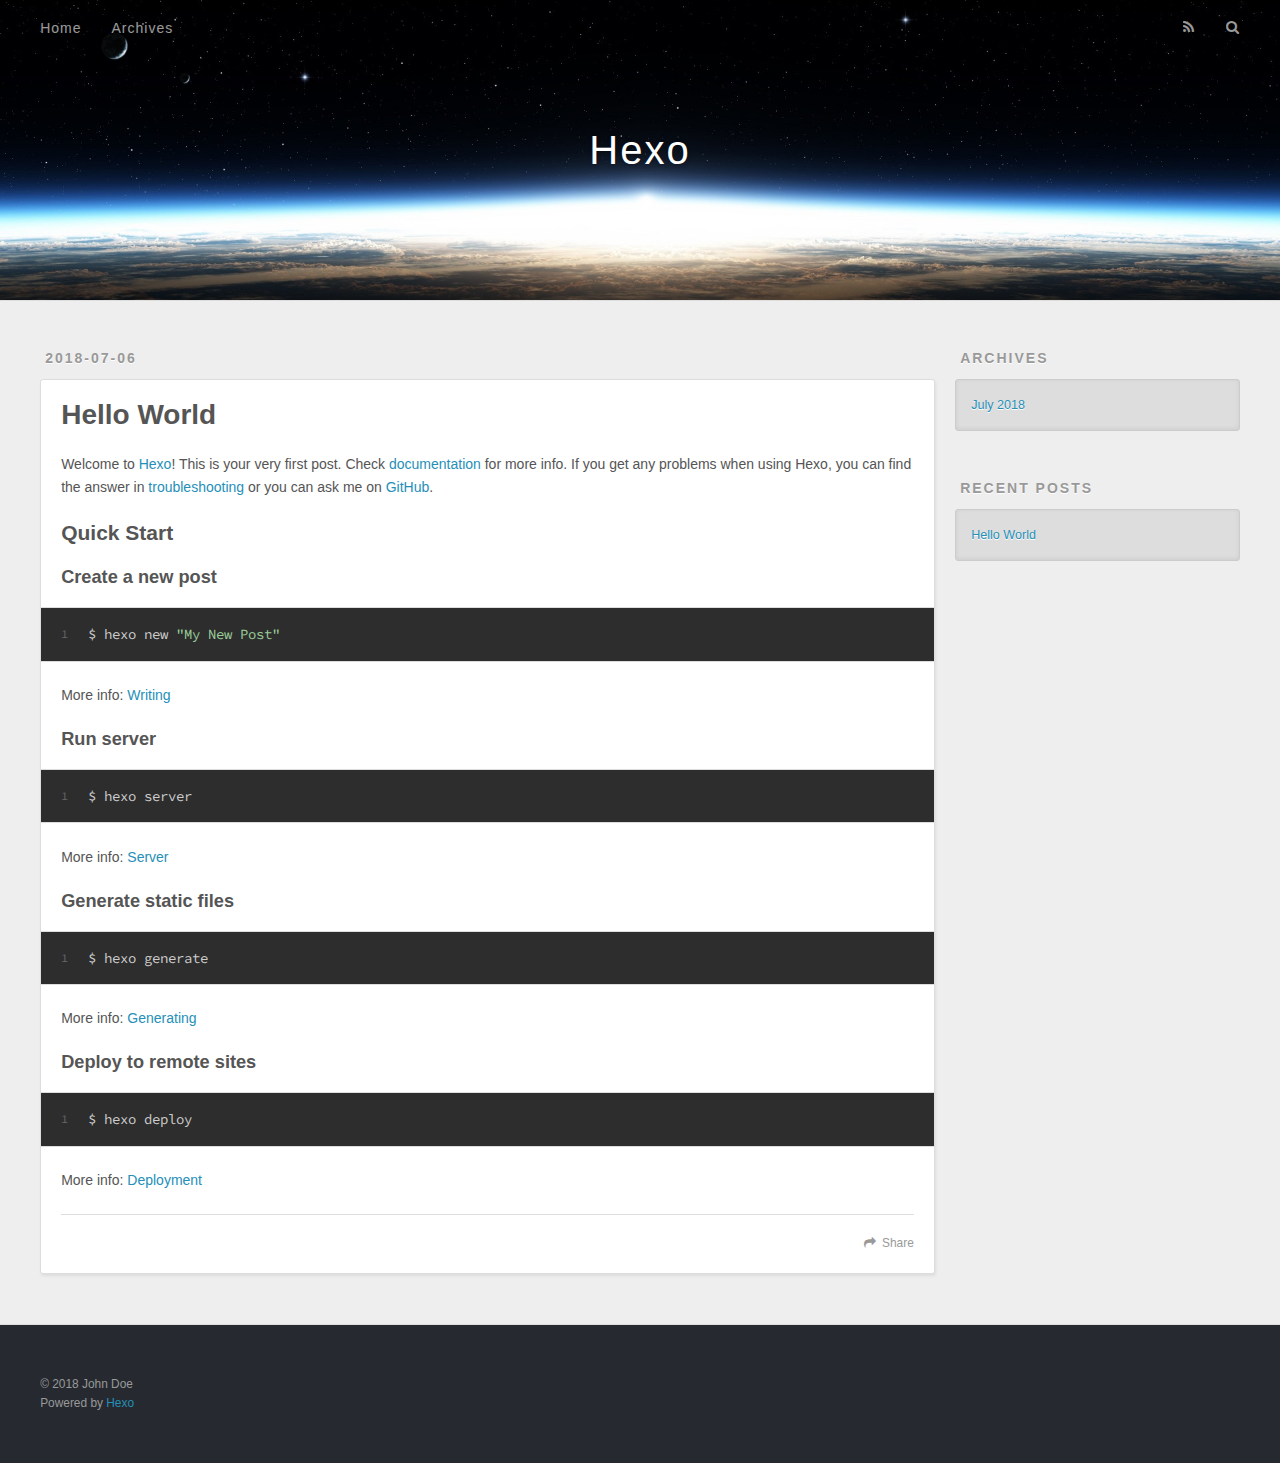
==== index.html @ 2b7bead4 "Site updated: 2018-07-06 15:05:41" ====
<!DOCTYPE html>
<html>
<head>
  <meta charset="utf-8">
  

  
  <title>Hexo</title>
  <meta name="viewport" content="width=device-width, initial-scale=1, maximum-scale=1">
  <meta property="og:type" content="website">
<meta property="og:title" content="Hexo">
<meta property="og:url" content="http://yoursite.com/index.html">
<meta property="og:site_name" content="Hexo">
<meta property="og:locale" content="default">
<meta name="twitter:card" content="summary">
<meta name="twitter:title" content="Hexo">
  
    <link rel="alternate" href="/atom.xml" title="Hexo" type="application/atom+xml">
  
  
    <link rel="icon" href="/favicon.png">
  
  
    <link href="//fonts.googleapis.com/css?family=Source+Code+Pro" rel="stylesheet" type="text/css">
  
  <link rel="stylesheet" href="/css/style.css">
</head>

<body>
  <div id="container">
    <div id="wrap">
      <header id="header">
  <div id="banner"></div>
  <div id="header-outer" class="outer">
    <div id="header-title" class="inner">
      <h1 id="logo-wrap">
        <a href="/" id="logo">Hexo</a>
      </h1>
      
    </div>
    <div id="header-inner" class="inner">
      <nav id="main-nav">
        <a id="main-nav-toggle" class="nav-icon"></a>
        
          <a class="main-nav-link" href="/">Home</a>
        
          <a class="main-nav-link" href="/archives">Archives</a>
        
      </nav>
      <nav id="sub-nav">
        
          <a id="nav-rss-link" class="nav-icon" href="/atom.xml" title="RSS Feed"></a>
        
        <a id="nav-search-btn" class="nav-icon" title="Search"></a>
      </nav>
      <div id="search-form-wrap">
        <form action="//google.com/search" method="get" accept-charset="UTF-8" class="search-form"><input type="search" name="q" class="search-form-input" placeholder="Search"><button type="submit" class="search-form-submit">&#xF002;</button><input type="hidden" name="sitesearch" value="http://yoursite.com"></form>
      </div>
    </div>
  </div>
</header>
      <div class="outer">
        <section id="main">
  
    <article id="post-hello-world" class="article article-type-post" itemscope itemprop="blogPost">
  <div class="article-meta">
    <a href="/2018/07/06/hello-world/" class="article-date">
  <time datetime="2018-07-06T06:45:15.330Z" itemprop="datePublished">2018-07-06</time>
</a>
    
  </div>
  <div class="article-inner">
    
    
      <header class="article-header">
        
  
    <h1 itemprop="name">
      <a class="article-title" href="/2018/07/06/hello-world/">Hello World</a>
    </h1>
  

      </header>
    
    <div class="article-entry" itemprop="articleBody">
      
        <p>Welcome to <a href="https://hexo.io/" target="_blank" rel="noopener">Hexo</a>! This is your very first post. Check <a href="https://hexo.io/docs/" target="_blank" rel="noopener">documentation</a> for more info. If you get any problems when using Hexo, you can find the answer in <a href="https://hexo.io/docs/troubleshooting.html" target="_blank" rel="noopener">troubleshooting</a> or you can ask me on <a href="https://github.com/hexojs/hexo/issues" target="_blank" rel="noopener">GitHub</a>.</p>
<h2 id="Quick-Start"><a href="#Quick-Start" class="headerlink" title="Quick Start"></a>Quick Start</h2><h3 id="Create-a-new-post"><a href="#Create-a-new-post" class="headerlink" title="Create a new post"></a>Create a new post</h3><figure class="highlight bash"><table><tr><td class="gutter"><pre><span class="line">1</span><br></pre></td><td class="code"><pre><span class="line">$ hexo new <span class="string">"My New Post"</span></span><br></pre></td></tr></table></figure>
<p>More info: <a href="https://hexo.io/docs/writing.html" target="_blank" rel="noopener">Writing</a></p>
<h3 id="Run-server"><a href="#Run-server" class="headerlink" title="Run server"></a>Run server</h3><figure class="highlight bash"><table><tr><td class="gutter"><pre><span class="line">1</span><br></pre></td><td class="code"><pre><span class="line">$ hexo server</span><br></pre></td></tr></table></figure>
<p>More info: <a href="https://hexo.io/docs/server.html" target="_blank" rel="noopener">Server</a></p>
<h3 id="Generate-static-files"><a href="#Generate-static-files" class="headerlink" title="Generate static files"></a>Generate static files</h3><figure class="highlight bash"><table><tr><td class="gutter"><pre><span class="line">1</span><br></pre></td><td class="code"><pre><span class="line">$ hexo generate</span><br></pre></td></tr></table></figure>
<p>More info: <a href="https://hexo.io/docs/generating.html" target="_blank" rel="noopener">Generating</a></p>
<h3 id="Deploy-to-remote-sites"><a href="#Deploy-to-remote-sites" class="headerlink" title="Deploy to remote sites"></a>Deploy to remote sites</h3><figure class="highlight bash"><table><tr><td class="gutter"><pre><span class="line">1</span><br></pre></td><td class="code"><pre><span class="line">$ hexo deploy</span><br></pre></td></tr></table></figure>
<p>More info: <a href="https://hexo.io/docs/deployment.html" target="_blank" rel="noopener">Deployment</a></p>

      
    </div>
    <footer class="article-footer">
      <a data-url="http://yoursite.com/2018/07/06/hello-world/" data-id="cjj9myg1x0000k72cri3o1brm" class="article-share-link">Share</a>
      
      
    </footer>
  </div>
  
</article>


  


</section>
        
          <aside id="sidebar">
  
    

  
    

  
    
  
    
  <div class="widget-wrap">
    <h3 class="widget-title">Archives</h3>
    <div class="widget">
      <ul class="archive-list"><li class="archive-list-item"><a class="archive-list-link" href="/archives/2018/07/">July 2018</a></li></ul>
    </div>
  </div>


  
    
  <div class="widget-wrap">
    <h3 class="widget-title">Recent Posts</h3>
    <div class="widget">
      <ul>
        
          <li>
            <a href="/2018/07/06/hello-world/">Hello World</a>
          </li>
        
      </ul>
    </div>
  </div>

  
</aside>
        
      </div>
      <footer id="footer">
  
  <div class="outer">
    <div id="footer-info" class="inner">
      &copy; 2018 John Doe<br>
      Powered by <a href="http://hexo.io/" target="_blank">Hexo</a>
    </div>
  </div>
</footer>
    </div>
    <nav id="mobile-nav">
  
    <a href="/" class="mobile-nav-link">Home</a>
  
    <a href="/archives" class="mobile-nav-link">Archives</a>
  
</nav>
    

<script src="//ajax.googleapis.com/ajax/libs/jquery/2.0.3/jquery.min.js"></script>


  <link rel="stylesheet" href="/fancybox/jquery.fancybox.css">
  <script src="/fancybox/jquery.fancybox.pack.js"></script>


<script src="/js/script.js"></script>



  </div>
</body>
</html>
---- css/style.css ----
body {
  width: 100%;
}
body:before,
body:after {
  content: "";
  display: table;
}
body:after {
  clear: both;
}
html,
body,
div,
span,
applet,
object,
iframe,
h1,
h2,
h3,
h4,
h5,
h6,
p,
blockquote,
pre,
a,
abbr,
acronym,
address,
big,
cite,
code,
del,
dfn,
em,
img,
ins,
kbd,
q,
s,
samp,
small,
strike,
strong,
sub,
sup,
tt,
var,
dl,
dt,
dd,
ol,
ul,
li,
fieldset,
form,
label,
legend,
table,
caption,
tbody,
tfoot,
thead,
tr,
th,
td {
  margin: 0;
  padding: 0;
  border: 0;
  outline: 0;
  font-weight: inherit;
  font-style: inherit;
  font-family: inherit;
  font-size: 100%;
  vertical-align: baseline;
}
body {
  line-height: 1;
  color: #000;
  background: #fff;
}
ol,
ul {
  list-style: none;
}
table {
  border-collapse: separate;
  border-spacing: 0;
  vertical-align: middle;
}
caption,
th,
td {
  text-align: left;
  font-weight: normal;
  vertical-align: middle;
}
a img {
  border: none;
}
input,
button {
  margin: 0;
  padding: 0;
}
input::-moz-focus-inner,
button::-moz-focus-inner {
  border: 0;
  padding: 0;
}
@font-face {
  font-family: FontAwesome;
  font-style: normal;
  font-weight: normal;
  src: url("fonts/fontawesome-webfont.eot?v=#4.0.3");
  src: url("fonts/fontawesome-webfont.eot?#iefix&v=#4.0.3") format("embedded-opentype"), url("fonts/fontawesome-webfont.woff?v=#4.0.3") format("woff"), url("fonts/fontawesome-webfont.ttf?v=#4.0.3") format("truetype"), url("fonts/fontawesome-webfont.svg#fontawesomeregular?v=#4.0.3") format("svg");
}
html,
body,
#container {
  height: 100%;
}
body {
  background: #eee;
  font: 14px -apple-system, BlinkMacSystemFont, "Segoe UI", "Roboto", "Oxygen", "Ubuntu", "Cantarell", "Fira Sans", "Droid Sans", "Helvetica Neue", sans-serif;
  -webkit-text-size-adjust: 100%;
}
.outer {
  max-width: 1220px;
  margin: 0 auto;
  padding: 0 20px;
}
.outer:before,
.outer:after {
  content: "";
  display: table;
}
.outer:after {
  clear: both;
}
.inner {
  display: inline;
  float: left;
  width: 98.33333333333333%;
  margin: 0 0.833333333333333%;
}
.left,
.alignleft {
  float: left;
}
.right,
.alignright {
  float: right;
}
.clear {
  clear: both;
}
#container {
  position: relative;
}
.mobile-nav-on {
  overflow: hidden;
}
#wrap {
  height: 100%;
  width: 100%;
  position: absolute;
  top: 0;
  left: 0;
  -webkit-transition: 0.2s ease-out;
  -moz-transition: 0.2s ease-out;
  -ms-transition: 0.2s ease-out;
  transition: 0.2s ease-out;
  z-index: 1;
  background: #eee;
}
.mobile-nav-on #wrap {
  left: 280px;
}
@media screen and (min-width: 768px) {
  #main {
    display: inline;
    float: left;
    width: 73.33333333333333%;
    margin: 0 0.833333333333333%;
  }
}
.article-date,
.article-category-link,
.archive-year,
.widget-title {
  text-decoration: none;
  text-transform: uppercase;
  letter-spacing: 2px;
  color: #999;
  margin-bottom: 1em;
  margin-left: 5px;
  line-height: 1em;
  text-shadow: 0 1px #fff;
  font-weight: bold;
}
.article-inner,
.archive-article-inner {
  background: #fff;
  -webkit-box-shadow: 1px 2px 3px #ddd;
  box-shadow: 1px 2px 3px #ddd;
  border: 1px solid #ddd;
  border-radius: 3px;
}
.article-entry h1,
.widget h1 {
  font-size: 2em;
}
.article-entry h2,
.widget h2 {
  font-size: 1.5em;
}
.article-entry h3,
.widget h3 {
  font-size: 1.3em;
}
.article-entry h4,
.widget h4 {
  font-size: 1.2em;
}
.article-entry h5,
.widget h5 {
  font-size: 1em;
}
.article-entry h6,
.widget h6 {
  font-size: 1em;
  color: #999;
}
.article-entry hr,
.widget hr {
  border: 1px dashed #ddd;
}
.article-entry strong,
.widget strong {
  font-weight: bold;
}
.article-entry em,
.widget em,
.article-entry cite,
.widget cite {
  font-style: italic;
}
.article-entry sup,
.widget sup,
.article-entry sub,
.widget sub {
  font-size: 0.75em;
  line-height: 0;
  position: relative;
  vertical-align: baseline;
}
.article-entry sup,
.widget sup {
  top: -0.5em;
}
.article-entry sub,
.widget sub {
  bottom: -0.2em;
}
.article-entry small,
.widget small {
  font-size: 0.85em;
}
.article-entry acronym,
.widget acronym,
.article-entry abbr,
.widget abbr {
  border-bottom: 1px dotted;
}
.article-entry ul,
.widget ul,
.article-entry ol,
.widget ol,
.article-entry dl,
.widget dl {
  margin: 0 20px;
  line-height: 1.6em;
}
.article-entry ul ul,
.widget ul ul,
.article-entry ol ul,
.widget ol ul,
.article-entry ul ol,
.widget ul ol,
.article-entry ol ol,
.widget ol ol {
  margin-top: 0;
  margin-bottom: 0;
}
.article-entry ul,
.widget ul {
  list-style: disc;
}
.article-entry ol,
.widget ol {
  list-style: decimal;
}
.article-entry dt,
.widget dt {
  font-weight: bold;
}
#header {
  height: 300px;
  position: relative;
  border-bottom: 1px solid #ddd;
}
#header:before,
#header:after {
  content: "";
  position: absolute;
  left: 0;
  right: 0;
  height: 40px;
}
#header:before {
  top: 0;
  background: -webkit-linear-gradient(rgba(0,0,0,0.2), transparent);
  background: -moz-linear-gradient(rgba(0,0,0,0.2), transparent);
  background: -ms-linear-gradient(rgba(0,0,0,0.2), transparent);
  background: linear-gradient(rgba(0,0,0,0.2), transparent);
}
#header:after {
  bottom: 0;
  background: -webkit-linear-gradient(transparent, rgba(0,0,0,0.2));
  background: -moz-linear-gradient(transparent, rgba(0,0,0,0.2));
  background: -ms-linear-gradient(transparent, rgba(0,0,0,0.2));
  background: linear-gradient(transparent, rgba(0,0,0,0.2));
}
#header-outer {
  height: 100%;
  position: relative;
}
#header-inner {
  position: relative;
  overflow: hidden;
}
#banner {
  position: absolute;
  top: 0;
  left: 0;
  width: 100%;
  height: 100%;
  background: url("images/banner.jpg") center #000;
  -webkit-background-size: cover;
  -moz-background-size: cover;
  background-size: cover;
  z-index: -1;
}
#header-title {
  text-align: center;
  height: 40px;
  position: absolute;
  top: 50%;
  left: 0;
  margin-top: -20px;
}
#logo,
#subtitle {
  text-decoration: none;
  color: #fff;
  font-weight: 300;
  text-shadow: 0 1px 4px rgba(0,0,0,0.3);
}
#logo {
  font-size: 40px;
  line-height: 40px;
  letter-spacing: 2px;
}
#subtitle {
  font-size: 16px;
  line-height: 16px;
  letter-spacing: 1px;
}
#subtitle-wrap {
  margin-top: 16px;
}
#main-nav {
  float: left;
  margin-left: -15px;
}
.nav-icon,
.main-nav-link {
  float: left;
  color: #fff;
  opacity: 0.6;
  text-decoration: none;
  text-shadow: 0 1px rgba(0,0,0,0.2);
  -webkit-transition: opacity 0.2s;
  -moz-transition: opacity 0.2s;
  -ms-transition: opacity 0.2s;
  transition: opacity 0.2s;
  display: block;
  padding: 20px 15px;
}
.nav-icon:hover,
.main-nav-link:hover {
  opacity: 1;
}
.nav-icon {
  font-family: FontAwesome;
  text-align: center;
  font-size: 14px;
  width: 14px;
  height: 14px;
  padding: 20px 15px;
  position: relative;
  cursor: pointer;
}
.main-nav-link {
  font-weight: 300;
  letter-spacing: 1px;
}
@media screen and (max-width: 479px) {
  .main-nav-link {
    display: none;
  }
}
#main-nav-toggle {
  display: none;
}
#main-nav-toggle:before {
  content: "\f0c9";
}
@media screen and (max-width: 479px) {
  #main-nav-toggle {
    display: block;
  }
}
#sub-nav {
  float: right;
  margin-right: -15px;
}
#nav-rss-link:before {
  content: "\f09e";
}
#nav-search-btn:before {
  content: "\f002";
}
#search-form-wrap {
  position: absolute;
  top: 15px;
  width: 150px;
  height: 30px;
  right: -150px;
  opacity: 0;
  -webkit-transition: 0.2s ease-out;
  -moz-transition: 0.2s ease-out;
  -ms-transition: 0.2s ease-out;
  transition: 0.2s ease-out;
}
#search-form-wrap.on {
  opacity: 1;
  right: 0;
}
@media screen and (max-width: 479px) {
  #search-form-wrap {
    width: 100%;
    right: -100%;
  }
}
.search-form {
  position: absolute;
  top: 0;
  left: 0;
  right: 0;
  background: #fff;
  padding: 5px 15px;
  border-radius: 15px;
  -webkit-box-shadow: 0 0 10px rgba(0,0,0,0.3);
  box-shadow: 0 0 10px rgba(0,0,0,0.3);
}
.search-form-input {
  border: none;
  background: none;
  color: #555;
  width: 100%;
  font: 13px -apple-system, BlinkMacSystemFont, "Segoe UI", "Roboto", "Oxygen", "Ubuntu", "Cantarell", "Fira Sans", "Droid Sans", "Helvetica Neue", sans-serif;
  outline: none;
}
.search-form-input::-webkit-search-results-decoration,
.search-form-input::-webkit-search-cancel-button {
  -webkit-appearance: none;
}
.search-form-submit {
  position: absolute;
  top: 50%;
  right: 10px;
  margin-top: -7px;
  font: 13px FontAwesome;
  border: none;
  background: none;
  color: #bbb;
  cursor: pointer;
}
.search-form-submit:hover,
.search-form-submit:focus {
  color: #777;
}
.article {
  margin: 50px 0;
}
.article-inner {
  overflow: hidden;
}
.article-meta:before,
.article-meta:after {
  content: "";
  display: table;
}
.article-meta:after {
  clear: both;
}
.article-date {
  float: left;
}
.article-category {
  float: left;
  line-height: 1em;
  color: #ccc;
  text-shadow: 0 1px #fff;
  margin-left: 8px;
}
.article-category:before {
  content: "\2022";
}
.article-category-link {
  margin: 0 12px 1em;
}
.article-header {
  padding: 20px 20px 0;
}
.article-title {
  text-decoration: none;
  font-size: 2em;
  font-weight: bold;
  color: #555;
  line-height: 1.1em;
  -webkit-transition: color 0.2s;
  -moz-transition: color 0.2s;
  -ms-transition: color 0.2s;
  transition: color 0.2s;
}
a.article-title:hover {
  color: #258fb8;
}
.article-entry {
  color: #555;
  padding: 0 20px;
}
.article-entry:before,
.article-entry:after {
  content: "";
  display: table;
}
.article-entry:after {
  clear: both;
}
.article-entry p,
.article-entry table {
  line-height: 1.6em;
  margin: 1.6em 0;
}
.article-entry h1,
.article-entry h2,
.article-entry h3,
.article-entry h4,
.article-entry h5,
.article-entry h6 {
  font-weight: bold;
}
.article-entry h1,
.article-entry h2,
.article-entry h3,
.article-entry h4,
.article-entry h5,
.article-entry h6 {
  line-height: 1.1em;
  margin: 1.1em 0;
}
.article-entry a {
  color: #258fb8;
  text-decoration: none;
}
.article-entry a:hover {
  text-decoration: underline;
}
.article-entry ul,
.article-entry ol,
.article-entry dl {
  margin-top: 1.6em;
  margin-bottom: 1.6em;
}
.article-entry img,
.article-entry video {
  max-width: 100%;
  height: auto;
  display: block;
  margin: auto;
}
.article-entry iframe {
  border: none;
}
.article-entry table {
  width: 100%;
  border-collapse: collapse;
  border-spacing: 0;
}
.article-entry th {
  font-weight: bold;
  border-bottom: 3px solid #ddd;
  padding-bottom: 0.5em;
}
.article-entry td {
  border-bottom: 1px solid #ddd;
  padding: 10px 0;
}
.article-entry blockquote {
  font-family: Georgia, "Times New Roman", serif;
  font-size: 1.4em;
  margin: 1.6em 20px;
  text-align: center;
}
.article-entry blockquote footer {
  font-size: 14px;
  margin: 1.6em 0;
  font-family: -apple-system, BlinkMacSystemFont, "Segoe UI", "Roboto", "Oxygen", "Ubuntu", "Cantarell", "Fira Sans", "Droid Sans", "Helvetica Neue", sans-serif;
}
.article-entry blockquote footer cite:before {
  content: "—";
  padding: 0 0.5em;
}
.article-entry .pullquote {
  text-align: left;
  width: 45%;
  margin: 0;
}
.article-entry .pullquote.left {
  margin-left: 0.5em;
  margin-right: 1em;
}
.article-entry .pullquote.right {
  margin-right: 0.5em;
  margin-left: 1em;
}
.article-entry .caption {
  color: #999;
  display: block;
  font-size: 0.9em;
  margin-top: 0.5em;
  position: relative;
  text-align: center;
}
.article-entry .video-container {
  position: relative;
  padding-top: 56.25%;
  height: 0;
  overflow: hidden;
}
.article-entry .video-container iframe,
.article-entry .video-container object,
.article-entry .video-container embed {
  position: absolute;
  top: 0;
  left: 0;
  width: 100%;
  height: 100%;
  margin-top: 0;
}
.article-more-link a {
  display: inline-block;
  line-height: 1em;
  padding: 6px 15px;
  border-radius: 15px;
  background: #eee;
  color: #999;
  text-shadow: 0 1px #fff;
  text-decoration: none;
}
.article-more-link a:hover {
  background: #258fb8;
  color: #fff;
  text-decoration: none;
  text-shadow: 0 1px #1e7293;
}
.article-footer {
  font-size: 0.85em;
  line-height: 1.6em;
  border-top: 1px solid #ddd;
  padding-top: 1.6em;
  margin: 0 20px 20px;
}
.article-footer:before,
.article-footer:after {
  content: "";
  display: table;
}
.article-footer:after {
  clear: both;
}
.article-footer a {
  color: #999;
  text-decoration: none;
}
.article-footer a:hover {
  color: #555;
}
.article-tag-list-item {
  float: left;
  margin-right: 10px;
}
.article-tag-list-link:before {
  content: "#";
}
.article-comment-link {
  float: right;
}
.article-comment-link:before {
  content: "\f075";
  font-family: FontAwesome;
  padding-right: 8px;
}
.article-share-link {
  cursor: pointer;
  float: right;
  margin-left: 20px;
}
.article-share-link:before {
  content: "\f064";
  font-family: FontAwesome;
  padding-right: 6px;
}
#article-nav {
  position: relative;
}
#article-nav:before,
#article-nav:after {
  content: "";
  display: table;
}
#article-nav:after {
  clear: both;
}
@media screen and (min-width: 768px) {
  #article-nav {
    margin: 50px 0;
  }
  #article-nav:before {
    width: 8px;
    height: 8px;
    position: absolute;
    top: 50%;
    left: 50%;
    margin-top: -4px;
    margin-left: -4px;
    content: "";
    border-radius: 50%;
    background: #ddd;
    -webkit-box-shadow: 0 1px 2px #fff;
    box-shadow: 0 1px 2px #fff;
  }
}
.article-nav-link-wrap {
  text-decoration: none;
  text-shadow: 0 1px #fff;
  color: #999;
  -webkit-box-sizing: border-box;
  -moz-box-sizing: border-box;
  box-sizing: border-box;
  margin-top: 50px;
  text-align: center;
  display: block;
}
.article-nav-link-wrap:hover {
  color: #555;
}
@media screen and (min-width: 768px) {
  .article-nav-link-wrap {
    width: 50%;
    margin-top: 0;
  }
}
@media screen and (min-width: 768px) {
  #article-nav-newer {
    float: left;
    text-align: right;
    padding-right: 20px;
  }
}
@media screen and (min-width: 768px) {
  #article-nav-older {
    float: right;
    text-align: left;
    padding-left: 20px;
  }
}
.article-nav-caption {
  text-transform: uppercase;
  letter-spacing: 2px;
  color: #ddd;
  line-height: 1em;
  font-weight: bold;
}
#article-nav-newer .article-nav-caption {
  margin-right: -2px;
}
.article-nav-title {
  font-size: 0.85em;
  line-height: 1.6em;
  margin-top: 0.5em;
}
.article-share-box {
  position: absolute;
  display: none;
  background: #fff;
  -webkit-box-shadow: 1px 2px 10px rgba(0,0,0,0.2);
  box-shadow: 1px 2px 10px rgba(0,0,0,0.2);
  border-radius: 3px;
  margin-left: -145px;
  overflow: hidden;
  z-index: 1;
}
.article-share-box.on {
  display: block;
}
.article-share-input {
  width: 100%;
  background: none;
  -webkit-box-sizing: border-box;
  -moz-box-sizing: border-box;
  box-sizing: border-box;
  font: 14px -apple-system, BlinkMacSystemFont, "Segoe UI", "Roboto", "Oxygen", "Ubuntu", "Cantarell", "Fira Sans", "Droid Sans", "Helvetica Neue", sans-serif;
  padding: 0 15px;
  color: #555;
  outline: none;
  border: 1px solid #ddd;
  border-radius: 3px 3px 0 0;
  height: 36px;
  line-height: 36px;
}
.article-share-links {
  background: #eee;
}
.article-share-links:before,
.article-share-links:after {
  content: "";
  display: table;
}
.article-share-links:after {
  clear: both;
}
.article-share-twitter,
.article-share-facebook,
.article-share-pinterest,
.article-share-google {
  width: 50px;
  height: 36px;
  display: block;
  float: left;
  position: relative;
  color: #999;
  text-shadow: 0 1px #fff;
}
.article-share-twitter:before,
.article-share-facebook:before,
.article-share-pinterest:before,
.article-share-google:before {
  font-size: 20px;
  font-family: FontAwesome;
  width: 20px;
  height: 20px;
  position: absolute;
  top: 50%;
  left: 50%;
  margin-top: -10px;
  margin-left: -10px;
  text-align: center;
}
.article-share-twitter:hover,
.article-share-facebook:hover,
.article-share-pinterest:hover,
.article-share-google:hover {
  color: #fff;
}
.article-share-twitter:before {
  content: "\f099";
}
.article-share-twitter:hover {
  background: #00aced;
  text-shadow: 0 1px #008abe;
}
.article-share-facebook:before {
  content: "\f09a";
}
.article-share-facebook:hover {
  background: #3b5998;
  text-shadow: 0 1px #2f477a;
}
.article-share-pinterest:before {
  content: "\f0d2";
}
.article-share-pinterest:hover {
  background: #cb2027;
  text-shadow: 0 1px #a21a1f;
}
.article-share-google:before {
  content: "\f0d5";
}
.article-share-google:hover {
  background: #dd4b39;
  text-shadow: 0 1px #be3221;
}
.article-gallery {
  background: #000;
  position: relative;
}
.article-gallery-photos {
  position: relative;
  overflow: hidden;
}
.article-gallery-img {
  display: none;
  max-width: 100%;
}
.article-gallery-img:first-child {
  display: block;
}
.article-gallery-img.loaded {
  position: absolute;
  display: block;
}
.article-gallery-img img {
  display: block;
  max-width: 100%;
  margin: 0 auto;
}
#comments {
  background: #fff;
  -webkit-box-shadow: 1px 2px 3px #ddd;
  box-shadow: 1px 2px 3px #ddd;
  padding: 20px;
  border: 1px solid #ddd;
  border-radius: 3px;
  margin: 50px 0;
}
#comments a {
  color: #258fb8;
}
.archives-wrap {
  margin: 50px 0;
}
.archives:before,
.archives:after {
  content: "";
  display: table;
}
.archives:after {
  clear: both;
}
.archive-year-wrap {
  margin-bottom: 1em;
}
.archives {
  -webkit-column-gap: 10px;
  -moz-column-gap: 10px;
  column-gap: 10px;
}
@media screen and (min-width: 480px) and (max-width: 767px) {
  .archives {
    -webkit-column-count: 2;
    -moz-column-count: 2;
    column-count: 2;
  }
}
@media screen and (min-width: 768px) {
  .archives {
    -webkit-column-count: 3;
    -moz-column-count: 3;
    column-count: 3;
  }
}
.archive-article {
  -webkit-column-break-inside: avoid;
  page-break-inside: avoid;
  overflow: hidden;
  break-inside: avoid-column;
}
.archive-article-inner {
  padding: 10px;
  margin-bottom: 15px;
}
.archive-article-title {
  text-decoration: none;
  font-weight: bold;
  color: #555;
  -webkit-transition: color 0.2s;
  -moz-transition: color 0.2s;
  -ms-transition: color 0.2s;
  transition: color 0.2s;
  line-height: 1.6em;
}
.archive-article-title:hover {
  color: #258fb8;
}
.archive-article-footer {
  margin-top: 1em;
}
.archive-article-date {
  color: #999;
  text-decoration: none;
  font-size: 0.85em;
  line-height: 1em;
  margin-bottom: 0.5em;
  display: block;
}
#page-nav {
  margin: 50px auto;
  background: #fff;
  -webkit-box-shadow: 1px 2px 3px #ddd;
  box-shadow: 1px 2px 3px #ddd;
  border: 1px solid #ddd;
  border-radius: 3px;
  text-align: center;
  color: #999;
  overflow: hidden;
}
#page-nav:before,
#page-nav:after {
  content: "";
  display: table;
}
#page-nav:after {
  clear: both;
}
#page-nav a,
#page-nav span {
  padding: 10px 20px;
  line-height: 1;
  height: 2ex;
}
#page-nav a {
  color: #999;
  text-decoration: none;
}
#page-nav a:hover {
  background: #999;
  color: #fff;
}
#page-nav .prev {
  float: left;
}
#page-nav .next {
  float: right;
}
#page-nav .page-number {
  display: inline-block;
}
@media screen and (max-width: 479px) {
  #page-nav .page-number {
    display: none;
  }
}
#page-nav .current {
  color: #555;
  font-weight: bold;
}
#page-nav .space {
  color: #ddd;
}
#footer {
  background: #262a30;
  padding: 50px 0;
  border-top: 1px solid #ddd;
  color: #999;
}
#footer a {
  color: #258fb8;
  text-decoration: none;
}
#footer a:hover {
  text-decoration: underline;
}
#footer-info {
  line-height: 1.6em;
  font-size: 0.85em;
}
.article-entry pre,
.article-entry .highlight {
  background: #2d2d2d;
  margin: 0 -20px;
  padding: 15px 20px;
  border-style: solid;
  border-color: #ddd;
  border-width: 1px 0;
  overflow: auto;
  color: #ccc;
  line-height: 22.400000000000002px;
}
.article-entry .highlight .gutter pre,
.article-entry .gist .gist-file .gist-data .line-numbers {
  color: #666;
  font-size: 0.85em;
}
.article-entry pre,
.article-entry code {
  font-family: "Source Code Pro", Consolas, Monaco, Menlo, Consolas, monospace;
}
.article-entry code {
  background: #eee;
  text-shadow: 0 1px #fff;
  padding: 0 0.3em;
}
.article-entry pre code {
  background: none;
  text-shadow: none;
  padding: 0;
}
.article-entry .highlight pre {
  border: none;
  margin: 0;
  padding: 0;
}
.article-entry .highlight table {
  margin: 0;
  width: auto;
}
.article-entry .highlight td {
  border: none;
  padding: 0;
}
.article-entry .highlight figcaption {
  font-size: 0.85em;
  color: #999;
  line-height: 1em;
  margin-bottom: 1em;
}
.article-entry .highlight figcaption:before,
.article-entry .highlight figcaption:after {
  content: "";
  display: table;
}
.article-entry .highlight figcaption:after {
  clear: both;
}
.article-entry .highlight figcaption a {
  float: right;
}
.article-entry .highlight .gutter pre {
  text-align: right;
  padding-right: 20px;
}
.article-entry .highlight .line {
  height: 22.400000000000002px;
}
.article-entry .highlight .line.marked {
  background: #515151;
}
.article-entry .gist {
  margin: 0 -20px;
  border-style: solid;
  border-color: #ddd;
  border-width: 1px 0;
  background: #2d2d2d;
  padding: 15px 20px 15px 0;
}
.article-entry .gist .gist-file {
  border: none;
  font-family: "Source Code Pro", Consolas, Monaco, Menlo, Consolas, monospace;
  margin: 0;
}
.article-entry .gist .gist-file .gist-data {
  background: none;
  border: none;
}
.article-entry .gist .gist-file .gist-data .line-numbers {
  background: none;
  border: none;
  padding: 0 20px 0 0;
}
.article-entry .gist .gist-file .gist-data .line-data {
  padding: 0 !important;
}
.article-entry .gist .gist-file .highlight {
  margin: 0;
  padding: 0;
  border: none;
}
.article-entry .gist .gist-file .gist-meta {
  background: #2d2d2d;
  color: #999;
  font: 0.85em -apple-system, BlinkMacSystemFont, "Segoe UI", "Roboto", "Oxygen", "Ubuntu", "Cantarell", "Fira Sans", "Droid Sans", "Helvetica Neue", sans-serif;
  text-shadow: 0 0;
  padding: 0;
  margin-top: 1em;
  margin-left: 20px;
}
.article-entry .gist .gist-file .gist-meta a {
  color: #258fb8;
  font-weight: normal;
}
.article-entry .gist .gist-file .gist-meta a:hover {
  text-decoration: underline;
}
pre .comment,
pre .title {
  color: #999;
}
pre .variable,
pre .attribute,
pre .tag,
pre .regexp,
pre .ruby .constant,
pre .xml .tag .title,
pre .xml .pi,
pre .xml .doctype,
pre .html .doctype,
pre .css .id,
pre .css .class,
pre .css .pseudo {
  color: #f2777a;
}
pre .number,
pre .preprocessor,
pre .built_in,
pre .literal,
pre .params,
pre .constant {
  color: #f99157;
}
pre .class,
pre .ruby .class .title,
pre .css .rules .attribute {
  color: #9c9;
}
pre .string,
pre .value,
pre .inheritance,
pre .header,
pre .ruby .symbol,
pre .xml .cdata {
  color: #9c9;
}
pre .css .hexcolor {
  color: #6cc;
}
pre .function,
pre .python .decorator,
pre .python .title,
pre .ruby .function .title,
pre .ruby .title .keyword,
pre .perl .sub,
pre .javascript .title,
pre .coffeescript .title {
  color: #69c;
}
pre .keyword,
pre .javascript .function {
  color: #c9c;
}
@media screen and (max-width: 479px) {
  #mobile-nav {
    position: absolute;
    top: 0;
    left: 0;
    width: 280px;
    height: 100%;
    background: #191919;
    border-right: 1px solid #fff;
  }
}
@media screen and (max-width: 479px) {
  .mobile-nav-link {
    display: block;
    color: #999;
    text-decoration: none;
    padding: 15px 20px;
    font-weight: bold;
  }
  .mobile-nav-link:hover {
    color: #fff;
  }
}
@media screen and (min-width: 768px) {
  #sidebar {
    display: inline;
    float: left;
    width: 23.333333333333332%;
    margin: 0 0.833333333333333%;
  }
}
.widget-wrap {
  margin: 50px 0;
}
.widget {
  color: #777;
  text-shadow: 0 1px #fff;
  background: #ddd;
  -webkit-box-shadow: 0 -1px 4px #ccc inset;
  box-shadow: 0 -1px 4px #ccc inset;
  border: 1px solid #ccc;
  padding: 15px;
  border-radius: 3px;
}
.widget a {
  color: #258fb8;
  text-decoration: none;
}
.widget a:hover {
  text-decoration: underline;
}
.widget ul ul,
.widget ol ul,
.widget dl ul,
.widget ul ol,
.widget ol ol,
.widget dl ol,
.widget ul dl,
.widget ol dl,
.widget dl dl {
  margin-left: 15px;
  list-style: disc;
}
.widget {
  line-height: 1.6em;
  word-wrap: break-word;
  font-size: 0.9em;
}
.widget ul,
.widget ol {
  list-style: none;
  margin: 0;
}
.widget ul ul,
.widget ol ul,
.widget ul ol,
.widget ol ol {
  margin: 0 20px;
}
.widget ul ul,
.widget ol ul {
  list-style: disc;
}
.widget ul ol,
.widget ol ol {
  list-style: decimal;
}
.category-list-count,
.tag-list-count,
.archive-list-count {
  padding-left: 5px;
  color: #999;
  font-size: 0.85em;
}
.category-list-count:before,
.tag-list-count:before,
.archive-list-count:before {
  content: "(";
}
.category-list-count:after,
.tag-list-count:after,
.archive-list-count:after {
  content: ")";
}
.tagcloud a {
  margin-right: 5px;
  display: inline-block;
}
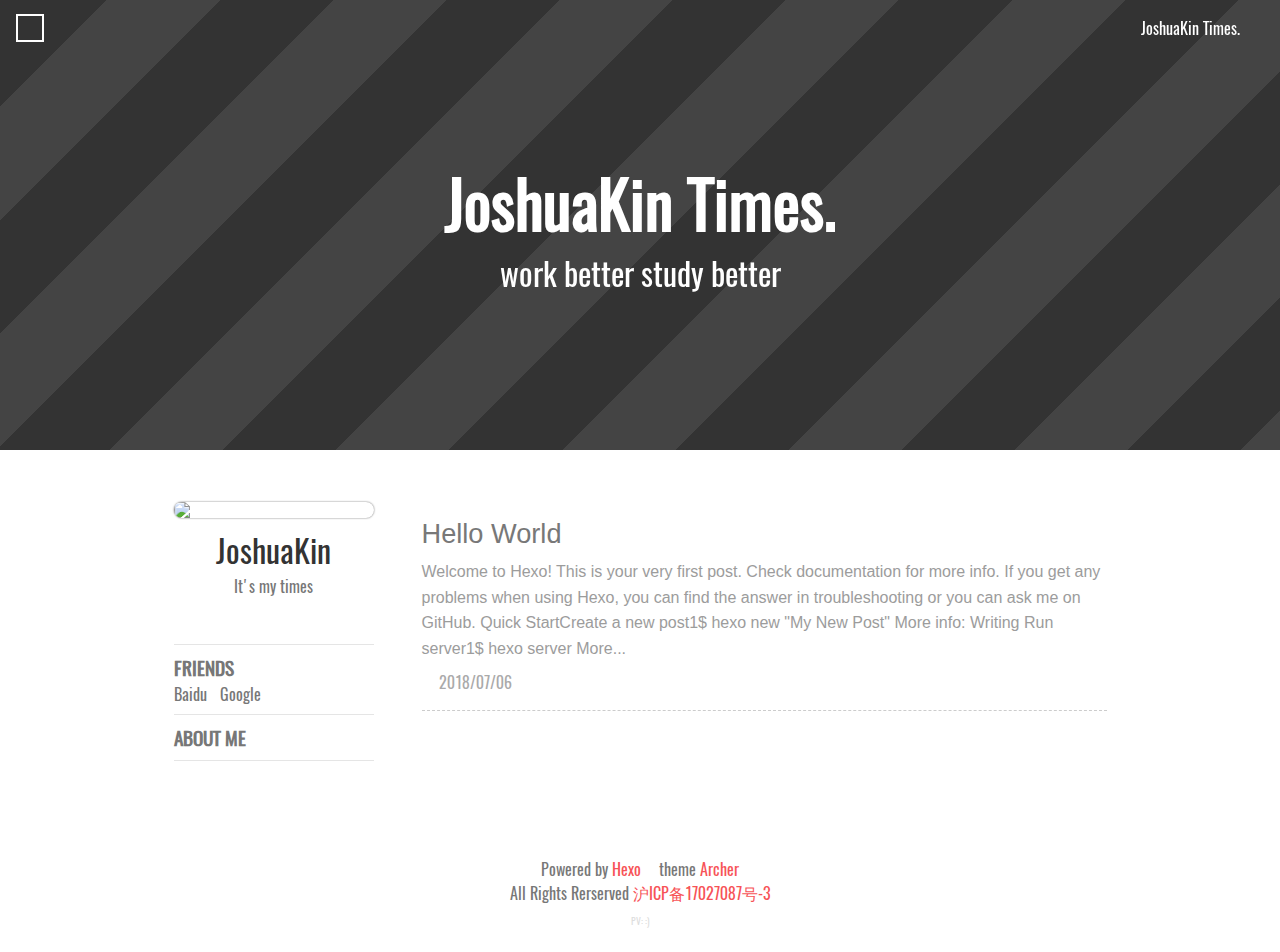
==== commit dc1b9236: "Site updated: 2018-07-06 17:01:39" ====
--- a/index.html
+++ b/index.html
@@ -1,184 +1,664 @@
 <!DOCTYPE html>
 <html>
+    <!-- title -->
+
+
+
+
 <head>
-  <meta charset="utf-8">
-  
-
-  
-  <title>Hexo</title>
-  <meta name="viewport" content="width=device-width, initial-scale=1, maximum-scale=1">
-  <meta property="og:type" content="website">
-<meta property="og:title" content="Hexo">
-<meta property="og:url" content="http://yoursite.com/index.html">
-<meta property="og:site_name" content="Hexo">
-<meta property="og:locale" content="default">
-<meta name="twitter:card" content="summary">
-<meta name="twitter:title" content="Hexo">
-  
-    <link rel="alternate" href="/atom.xml" title="Hexo" type="application/atom+xml">
-  
-  
-    <link rel="icon" href="/favicon.png">
-  
-  
-    <link href="//fonts.googleapis.com/css?family=Source+Code+Pro" rel="stylesheet" type="text/css">
-  
-  <link rel="stylesheet" href="/css/style.css">
+    <meta charset="utf-8">
+    <meta name="viewport" content="width=device-width, initial-scale=1.0, user-scalable=no" >
+    <meta name="author" content="JoshuaKin">
+    <meta name="renderer" content="webkit">
+    <meta name="copyright" content="JoshuaKin">
+    <meta name="keywords" content="Joshua个人博客 | JoshuaKin">
+    <meta name="description" content="">
+    <meta name="Cache-Control" content="no-cache">
+    <meta http-equiv="X-UA-Compatible" content="IE=edge,chrome=1"/>
+    <title>JoshuaKin Times</title>
+    <style type="text/css">
+    @font-face {
+        font-family: 'Oswald-Regular';
+        src: url("/font/Oswald-Regular.ttf");
+    }
+
+    body {
+        margin: 0;
+    }
+
+    header,
+    footer,
+    .back-top,
+    .sidebar,
+    .container,
+    .site-intro-meta,
+    .toc-wrapper {
+        display: none;
+    }
+
+    .site-intro {
+        position: relative;
+        z-index: 3;
+        width: 100%;
+        /* height: 50vh; */
+        overflow: hidden;
+    }
+
+    .site-intro-placeholder {
+        position: absolute;
+        z-index: -2;
+        top: 0;
+        left: 0;
+        width: calc(100% + 300px);
+        height: 100%;
+        background: repeating-linear-gradient(-45deg, #444 0, #444 80px, #333 80px, #333 160px);
+        background-position: center center;
+        transform: translate3d(-226px, 0, 0);
+        animation: gradient-move 2.5s ease-out 0s 1;
+    }
+
+    @keyframes gradient-move {
+        0% {
+            transform: translate3d(-226px, 0, 0);
+        }
+        100% {
+            transform: translate3d(0, 0, 0);
+        }
+    }
+
+</style>
+
+    <link rel="preload" href= /css/style.css?v=20180630 as="style" onload="this.onload=null;this.rel='stylesheet'" />
+    <link rel="stylesheet" href= /css/mobile.css?v=20180630 media="(max-width: 980px)">
+    
+    <!-- /*! loadCSS. [c]2017 Filament Group, Inc. MIT License */
+/* This file is meant as a standalone workflow for
+- testing support for link[rel=preload]
+- enabling async CSS loading in browsers that do not support rel=preload
+- applying rel preload css once loaded, whether supported or not.
+*/ -->
+<script>
+(function( w ){
+	"use strict";
+	// rel=preload support test
+	if( !w.loadCSS ){
+		w.loadCSS = function(){};
+	}
+	// define on the loadCSS obj
+	var rp = loadCSS.relpreload = {};
+	// rel=preload feature support test
+	// runs once and returns a function for compat purposes
+	rp.support = (function(){
+		var ret;
+		try {
+			ret = w.document.createElement( "link" ).relList.supports( "preload" );
+		} catch (e) {
+			ret = false;
+		}
+		return function(){
+			return ret;
+		};
+	})();
+
+	// if preload isn't supported, get an asynchronous load by using a non-matching media attribute
+	// then change that media back to its intended value on load
+	rp.bindMediaToggle = function( link ){
+		// remember existing media attr for ultimate state, or default to 'all'
+		var finalMedia = link.media || "all";
+
+		function enableStylesheet(){
+			link.media = finalMedia;
+		}
+
+		// bind load handlers to enable media
+		if( link.addEventListener ){
+			link.addEventListener( "load", enableStylesheet );
+		} else if( link.attachEvent ){
+			link.attachEvent( "onload", enableStylesheet );
+		}
+
+		// Set rel and non-applicable media type to start an async request
+		// note: timeout allows this to happen async to let rendering continue in IE
+		setTimeout(function(){
+			link.rel = "stylesheet";
+			link.media = "only x";
+		});
+		// also enable media after 3 seconds,
+		// which will catch very old browsers (android 2.x, old firefox) that don't support onload on link
+		setTimeout( enableStylesheet, 3000 );
+	};
+
+	// loop through link elements in DOM
+	rp.poly = function(){
+		// double check this to prevent external calls from running
+		if( rp.support() ){
+			return;
+		}
+		var links = w.document.getElementsByTagName( "link" );
+		for( var i = 0; i < links.length; i++ ){
+			var link = links[ i ];
+			// qualify links to those with rel=preload and as=style attrs
+			if( link.rel === "preload" && link.getAttribute( "as" ) === "style" && !link.getAttribute( "data-loadcss" ) ){
+				// prevent rerunning on link
+				link.setAttribute( "data-loadcss", true );
+				// bind listeners to toggle media back
+				rp.bindMediaToggle( link );
+			}
+		}
+	};
+
+	// if unsupported, run the polyfill
+	if( !rp.support() ){
+		// run once at least
+		rp.poly();
+
+		// rerun poly on an interval until onload
+		var run = w.setInterval( rp.poly, 500 );
+		if( w.addEventListener ){
+			w.addEventListener( "load", function(){
+				rp.poly();
+				w.clearInterval( run );
+			} );
+		} else if( w.attachEvent ){
+			w.attachEvent( "onload", function(){
+				rp.poly();
+				w.clearInterval( run );
+			} );
+		}
+	}
+
+
+	// commonjs
+	if( typeof exports !== "undefined" ){
+		exports.loadCSS = loadCSS;
+	}
+	else {
+		w.loadCSS = loadCSS;
+	}
+}( typeof global !== "undefined" ? global : this ) );
+</script>
+
+    <link rel="icon" href= "/assets/favicon.ico" />
+    <link rel="preload" href="https://cdn.jsdelivr.net/npm/webfontloader@1.6.28/webfontloader.min.js" as="script" />
+    <link rel="preload" href="https://cdn.jsdelivr.net/npm/jquery@3.3.1/dist/jquery.min.js" as="script" />
+    <link rel="preload" href="/scripts/main.js" as="script" />
+    <link rel="preload" as="font" href="/font/Oswald-Regular.ttf" crossorigin>
+    <link rel="preload" as="font" href="https://at.alicdn.com/t/font_327081_1dta1rlogw17zaor.woff" crossorigin>
+    
+    <!-- fancybox -->
+    <script src="https://cdnjs.cloudflare.com/ajax/libs/fancybox/3.2.5/jquery.fancybox.min.js" defer></script>
+    <!-- 百度统计  -->
+    
+    <!-- 谷歌统计  -->
+    
 </head>
 
-<body>
-  <div id="container">
-    <div id="wrap">
-      <header id="header">
-  <div id="banner"></div>
-  <div id="header-outer" class="outer">
-    <div id="header-title" class="inner">
-      <h1 id="logo-wrap">
-        <a href="/" id="logo">Hexo</a>
-      </h1>
-      
-    </div>
-    <div id="header-inner" class="inner">
-      <nav id="main-nav">
-        <a id="main-nav-toggle" class="nav-icon"></a>
-        
-          <a class="main-nav-link" href="/">Home</a>
-        
-          <a class="main-nav-link" href="/archives">Archives</a>
-        
-      </nav>
-      <nav id="sub-nav">
-        
-          <a id="nav-rss-link" class="nav-icon" href="/atom.xml" title="RSS Feed"></a>
-        
-        <a id="nav-search-btn" class="nav-icon" title="Search"></a>
-      </nav>
-      <div id="search-form-wrap">
-        <form action="//google.com/search" method="get" accept-charset="UTF-8" class="search-form"><input type="search" name="q" class="search-form-input" placeholder="Search"><button type="submit" class="search-form-submit">&#xF002;</button><input type="hidden" name="sitesearch" value="http://yoursite.com"></form>
-      </div>
+    
+        <body class="home-body">
+    
+    
+<header class="header index-header">
+
+    <div class="read-progress"></div>
+    <div class="header-sidebar-menu">&#xe775;</div>
+    <!-- post页的toggle banner  -->
+    
+    <a class="home-link" href=/>JoshuaKin Times.</a>
+</header>
+    <div class="wrapper">
+        <div class="site-intro" style=
+
+
+
+
+
+
+
+
+height:50vh;
+
+>
+    
+    <!-- 主页  -->
+    
+    
+    <!-- 文章页  -->
+            
+    <div class="site-intro-placeholder"></div>
+    <div class="site-intro-img" style="background-image: url(/intro/index-bg.jpg)"></div>
+    <div class="site-intro-meta">
+        <!-- 标题  -->
+        <h1 class="intro-title">
+            <!-- 主页  -->
+            
+            JoshuaKin Times.
+            <!-- 文章页  -->
+            
+        </h1>
+        <!-- 副标题 -->
+        <p class="intro-subtitle">
+            <!-- 主页副标题  -->
+            
+            
+                work better study better
+            
+            <!-- 文章页  -->
+            
+        </p>
+        <!-- 文章页meta -->
+        
+    </div>
+</div>
+        <script>
+ 
+  // get user agent
+  var browser = {
+    versions: function () {
+      var u = window.navigator.userAgent;
+      return {
+        userAgent: u,
+        trident: u.indexOf('Trident') > -1, //IE内核
+        presto: u.indexOf('Presto') > -1, //opera内核
+        webKit: u.indexOf('AppleWebKit') > -1, //苹果、谷歌内核
+        gecko: u.indexOf('Gecko') > -1 && u.indexOf('KHTML') == -1, //火狐内核
+        mobile: !!u.match(/AppleWebKit.*Mobile.*/), //是否为移动终端
+        ios: !!u.match(/\(i[^;]+;( U;)? CPU.+Mac OS X/), //ios终端
+        android: u.indexOf('Android') > -1 || u.indexOf('Linux') > -1, //android终端或者uc浏览器
+        iPhone: u.indexOf('iPhone') > -1 || u.indexOf('Mac') > -1, //是否为iPhone或者安卓QQ浏览器
+        iPad: u.indexOf('iPad') > -1, //是否为iPad
+        webApp: u.indexOf('Safari') == -1, //是否为web应用程序，没有头部与底部
+        weixin: u.indexOf('MicroMessenger') == -1, //是否为微信浏览器
+        uc: u.indexOf('UCBrowser') > -1 //是否为android下的UC浏览器
+      };
+    }()
+  }
+  console.log("userAgent:" + browser.versions.userAgent);
+
+  // callback
+  function fontLoaded() {
+    console.log('font loaded');
+    if (document.getElementsByClassName('site-intro-meta')) {
+      document.getElementsByClassName('intro-title')[0].classList.add('intro-fade-in');
+      document.getElementsByClassName('intro-subtitle')[0].classList.add('intro-fade-in');
+      var postIntros = document.getElementsByClassName('post-intros')[0]
+      if (postIntros) {
+        postIntros.classList.add('post-fade-in');
+      }
+    }
+  }
+
+  // UC不支持跨域，所以直接显示
+  function asyncCb(){
+    if (browser.versions.uc) {
+      console.log("UCBrowser");
+      fontLoaded();
+    } else {
+      WebFont.load({
+        custom: {
+          families: ['Oswald-Regular']
+        },
+        loading: function () {  //所有字体开始加载
+          // console.log('loading');
+        },
+        active: function () {  //所有字体已渲染
+          fontLoaded();
+        },
+        inactive: function () { //字体预加载失败，无效字体或浏览器不支持加载
+          console.log('inactive: timeout');
+          fontLoaded();
+        },
+        timeout: 5000 // Set the timeout to two seconds
+      });
+    }
+  }
+
+  function asyncErr(){
+    console.warn('script load from CDN failed, will load local script')
+  }
+
+  // load webfont-loader async, and add callback function
+  function async(u, cb, err) {
+    var d = document, t = 'script',
+      o = d.createElement(t),
+      s = d.getElementsByTagName(t)[0];
+    o.src = u;
+    if (cb) { o.addEventListener('load', function (e) { cb(null, e); }, false); }
+    if (err) { o.addEventListener('error', function (e) { err(null, e); }, false); }
+    s.parentNode.insertBefore(o, s);
+  }
+
+  var asyncLoadWithFallBack = function(arr, success, reject) {
+      var currReject = function(){
+        reject()
+        arr.shift()
+        if(arr.length)
+          async(arr[0], success, currReject)
+        }
+
+      async(arr[0], success, currReject)
+  }
+
+  asyncLoadWithFallBack([
+    "https://cdn.jsdelivr.net/npm/webfontloader@1.6.28/webfontloader.min.js", 
+    "https://cdn.bootcss.com/webfont/1.6.28/webfontloader.js",
+    "/lib/webfontloader.min.js"
+  ], asyncCb, asyncErr)
+</script>        
+        <img class="loading" src="/assets/loading.svg" style="display: block; margin: 6rem auto 0 auto; width: 6rem; height: 6rem;" />
+        <div class="container container-unloaded">
+            <main class="main index-page">
+    
+    
+    
+    
+    
+    
+    <article class="index-post">
+        <a class="abstract-title" href = "/2018/07/06/hello-world/" >
+            
+                <span>Hello World</span>
+        </a>
+        <div class="abstract-content">
+            Welcome to Hexo! This is your very first post. Check documentation for more info. If you get any problems when using Hexo, you can find the answer in troubleshooting or you can ask me on GitHub.
+Quick StartCreate a new post1$ hexo new "My New Post"
+More info: Writing
+Run server1$ hexo server
+More...
+        </div>
+        <div class="abstract-post-meta">
+            <!-- date  -->
+            <div class="abstract-date">
+                <span class="abstract-calander iconfont-archer">&#xe676;</span><span class="abstract-time">2018/07/06</span>
+            </div>
+            <!-- tags  -->
+            
+        </div>
+    </article>
+    
+    <!-- paginator  -->
+    
+</main>
+            <!-- profile -->
+            
+            <div class="profile">
+    <img class="profile-avatar" src= https://avatars1.githubusercontent.com/u/31299496?s=400&u=a576aa883d8ba770c78a3da87baf755ec0472375&v=4 >
+    <div class="profile-name">JoshuaKin</div>
+    
+    <div class="profile-signature">
+        It&#39;s my times
+    </div>
+    
+    
+    <div class="profile-social">
+        
+    
+        
+            
+                <a href="mailto:joshuakin@163.com" class="iconfont-archer email" title=email ></a>
+            
+        
+    
+        
+            
+                <a href="//github.com/JoshuaKin" class="iconfont-archer github" target="_blank" title=github></a>
+            
+        
+    
+        
+            
+                <span class="iconfont-archer wechat" title=wechat>
+                  
+                  <img class="profile-qr" src="/assets/example_qr.png" />
+                </span>
+            
+        
+    
+        
+    
+        
+    
+        
+    
+        
+    
+        
+    
+        
+    
+        
+    
+        
+    
+        
+    
+        
+    
+        
+    
+        
+    
+        
+    
+
+    </div>
+    
+    
+        <div class="friends">
+            <div>FRIENDS</div>
+            
+                
+                    <span>
+                        <a href= //www.baidu.com target="_black">Baidu</a>
+                    </span>
+                
+            
+                
+                    <span>
+                        <a href= //www.google.com target="_black">Google</a>
+                    </span>
+                
+            
+                
+            
+        </div>
+    
+    
+        <div class="about-me">
+            <a href = "/about" >ABOUT ME</a>
+        </div>
+    
+</div>
+            
+        </div>
+        <footer class="footer footer-unloaded">
+    <!-- social  -->
+    
+    <div class="social">
+        
+    
+        
+            
+                <a href="mailto:joshuakin@163.com" class="iconfont-archer email" title=email ></a>
+            
+        
+    
+        
+            
+                <a href="//github.com/JoshuaKin" class="iconfont-archer github" target="_blank" title=github></a>
+            
+        
+    
+        
+            
+                <span class="iconfont-archer wechat" title=wechat>
+                  
+                  <img class="profile-qr" src="/assets/example_qr.png" />
+                </span>
+            
+        
+    
+        
+    
+        
+    
+        
+    
+        
+    
+        
+    
+        
+    
+        
+    
+        
+    
+        
+    
+        
+    
+        
+    
+        
+    
+        
+    
+
+    </div>
+    
+    <!-- powered by Hexo  -->
+    <div class="copyright">
+        <span id="hexo-power">Powered by <a href="https://hexo.io/" target="_blank">Hexo</a></span><span class="iconfont-archer power">&#xe635;</span><span id="theme-info">theme <a href="https://github.com/fi3ework/hexo-theme-archer" target="_blank">Archer</a></span>
+        </br>
+        <span>All Rights Rerserved <a href="http://www.miit.gov.cn/" target="_blank">沪ICP备17027087号-3</a> </span>
+    </div>
+    <!-- 不蒜子  -->
+    
+    <div class="busuanzi-container">
+    
+     
+    <span id="busuanzi_container_site_pv">PV: <span id="busuanzi_value_site_pv"></span> :)</span>
+    
+    </div>
+    
+</footer>
+    </div>
+    <!-- toc -->
+    
+    <div class="back-top iconfont-archer">&#xe639;</div>
+    <div class="sidebar sidebar-hide">
+    <ul class="sidebar-tabs sidebar-tabs-active-0">
+        <li class="sidebar-tab-archives"><span class="iconfont-archer">&#xe67d;</span><span class="tab-name">Archive</span></li>
+        <li class="sidebar-tab-tags"><span class="iconfont-archer">&#xe61b;</span><span class="tab-name">Tag</span></li>
+        <li class="sidebar-tab-categories"><span class="iconfont-archer">&#xe666;</span><span class="tab-name">Cate</span></li>
+    </ul>
+    <div class="sidebar-content sidebar-content-show-archive">
+          <div class="sidebar-panel-archives">
+    <!-- 在ejs中将archive按照时间排序 -->
+    
+    
+    
+    
+    
+    
+    
+    
+    
+    
+    
+    <div class="total-and-search">
+        <div class="total-archive">
+        Total : 1
+        </div>
+        <!-- search  -->
+        
+    </div>
+    
+    <div class="post-archive">
+    
+    
+    
+    
+    <div class="archive-year"> 2018 </div>
+    <ul class="year-list">
+    
+    
+        <li class="archive-post-item">
+            <span class="archive-post-date">07/06</span><a class="archive-post-title" href= "/2018/07/06/hello-world/" >Hello World</a>
+        </li>
+    
     </div>
   </div>
-</header>
-      <div class="outer">
-        <section id="main">
-  
-    <article id="post-hello-world" class="article article-type-post" itemscope itemprop="blogPost">
-  <div class="article-meta">
-    <a href="/2018/07/06/hello-world/" class="article-date">
-  <time datetime="2018-07-06T06:45:15.330Z" itemprop="datePublished">2018-07-06</time>
-</a>
-    
-  </div>
-  <div class="article-inner">
-    
-    
-      <header class="article-header">
-        
-  
-    <h1 itemprop="name">
-      <a class="article-title" href="/2018/07/06/hello-world/">Hello World</a>
-    </h1>
-  
-
-      </header>
-    
-    <div class="article-entry" itemprop="articleBody">
-      
-        <p>Welcome to <a href="https://hexo.io/" target="_blank" rel="noopener">Hexo</a>! This is your very first post. Check <a href="https://hexo.io/docs/" target="_blank" rel="noopener">documentation</a> for more info. If you get any problems when using Hexo, you can find the answer in <a href="https://hexo.io/docs/troubleshooting.html" target="_blank" rel="noopener">troubleshooting</a> or you can ask me on <a href="https://github.com/hexojs/hexo/issues" target="_blank" rel="noopener">GitHub</a>.</p>
-<h2 id="Quick-Start"><a href="#Quick-Start" class="headerlink" title="Quick Start"></a>Quick Start</h2><h3 id="Create-a-new-post"><a href="#Create-a-new-post" class="headerlink" title="Create a new post"></a>Create a new post</h3><figure class="highlight bash"><table><tr><td class="gutter"><pre><span class="line">1</span><br></pre></td><td class="code"><pre><span class="line">$ hexo new <span class="string">"My New Post"</span></span><br></pre></td></tr></table></figure>
-<p>More info: <a href="https://hexo.io/docs/writing.html" target="_blank" rel="noopener">Writing</a></p>
-<h3 id="Run-server"><a href="#Run-server" class="headerlink" title="Run server"></a>Run server</h3><figure class="highlight bash"><table><tr><td class="gutter"><pre><span class="line">1</span><br></pre></td><td class="code"><pre><span class="line">$ hexo server</span><br></pre></td></tr></table></figure>
-<p>More info: <a href="https://hexo.io/docs/server.html" target="_blank" rel="noopener">Server</a></p>
-<h3 id="Generate-static-files"><a href="#Generate-static-files" class="headerlink" title="Generate static files"></a>Generate static files</h3><figure class="highlight bash"><table><tr><td class="gutter"><pre><span class="line">1</span><br></pre></td><td class="code"><pre><span class="line">$ hexo generate</span><br></pre></td></tr></table></figure>
-<p>More info: <a href="https://hexo.io/docs/generating.html" target="_blank" rel="noopener">Generating</a></p>
-<h3 id="Deploy-to-remote-sites"><a href="#Deploy-to-remote-sites" class="headerlink" title="Deploy to remote sites"></a>Deploy to remote sites</h3><figure class="highlight bash"><table><tr><td class="gutter"><pre><span class="line">1</span><br></pre></td><td class="code"><pre><span class="line">$ hexo deploy</span><br></pre></td></tr></table></figure>
-<p>More info: <a href="https://hexo.io/docs/deployment.html" target="_blank" rel="noopener">Deployment</a></p>
-
-      
-    </div>
-    <footer class="article-footer">
-      <a data-url="http://yoursite.com/2018/07/06/hello-world/" data-id="cjj9myg1x0000k72cri3o1brm" class="article-share-link">Share</a>
-      
-      
-    </footer>
-  </div>
-  
-</article>
-
-
-  
-
-
-</section>
-        
-          <aside id="sidebar">
-  
-    
-
-  
-    
-
-  
-    
-  
-    
-  <div class="widget-wrap">
-    <h3 class="widget-title">Archives</h3>
-    <div class="widget">
-      <ul class="archive-list"><li class="archive-list-item"><a class="archive-list-link" href="/archives/2018/07/">July 2018</a></li></ul>
-    </div>
-  </div>
-
-
-  
-    
-  <div class="widget-wrap">
-    <h3 class="widget-title">Recent Posts</h3>
-    <div class="widget">
-      <ul>
-        
-          <li>
-            <a href="/2018/07/06/hello-world/">Hello World</a>
-          </li>
-        
-      </ul>
-    </div>
-  </div>
-
-  
-</aside>
-        
-      </div>
-      <footer id="footer">
-  
-  <div class="outer">
-    <div id="footer-info" class="inner">
-      &copy; 2018 John Doe<br>
-      Powered by <a href="http://hexo.io/" target="_blank">Hexo</a>
-    </div>
-  </div>
-</footer>
-    </div>
-    <nav id="mobile-nav">
-  
-    <a href="/" class="mobile-nav-link">Home</a>
-  
-    <a href="/archives" class="mobile-nav-link">Archives</a>
-  
-</nav>
-    
-
-<script src="//ajax.googleapis.com/ajax/libs/jquery/2.0.3/jquery.min.js"></script>
-
-
-  <link rel="stylesheet" href="/fancybox/jquery.fancybox.css">
-  <script src="/fancybox/jquery.fancybox.pack.js"></script>
-
-
-<script src="/js/script.js"></script>
-
-
-
-  </div>
-</body>
-</html>+        <div class="sidebar-panel-tags">
+    <div class="sidebar-tags-name">
+    
+    </div>
+    <div class="iconfont-archer sidebar-tags-empty">&#xe678;</div>
+    <div class="tag-load-fail" style="display: none; color: #ccc; font-size: 0.6rem;">
+    缺失模块。<br/>
+    1、请确保node版本大于6.2<br/>
+    2、在博客根目录（注意不是archer根目录）执行以下命令：<br/>
+    <span style="color: #f75357; font-size: 1rem; line-height: 2rem;">npm i hexo-generator-json-content --save</span><br/>
+    3、在根目录_config.yml里添加配置：
+    <pre style="color: #787878; font-size: 0.6rem;">
+jsonContent:
+  meta: false
+  pages: false
+  posts:
+    title: true
+    date: true
+    path: true
+    text: false
+    raw: false
+    content: false
+    slug: false
+    updated: false
+    comments: false
+    link: false
+    permalink: false
+    excerpt: false
+    categories: true
+    tags: true</pre>
+    </div> 
+    <div class="sidebar-tags-list"></div>
+</div>
+        <div class="sidebar-panel-categories">
+    <div class="sidebar-categories-name">
+    
+    </div>
+    <div class="iconfont-archer sidebar-categories-empty">&#xe678;</div>
+    <div class="sidebar-categories-list"></div>
+</div>
+    </div>
+</div> 
+    <script>
+    var siteMeta = {
+        root: "/",
+        author: "JoshuaKin"
+    }
+</script>
+    <!-- CDN failover -->
+    <script src="https://cdn.jsdelivr.net/npm/jquery@3.3.1/dist/jquery.min.js"></script>
+    <script type="text/javascript">
+        if (typeof window.$ === 'undefined')
+        {
+            console.warn('jquery load from jsdelivr failed, will load local script')
+            document.write('<script src="/lib/jquery.min.js">\x3C/script>')
+        }
+    </script>
+    <script src="/scripts/main.js"></script>
+    <!-- algolia -->
+    
+    <!-- busuanzi  -->
+    
+    <script async src="//dn-lbstatics.qbox.me/busuanzi/2.3/busuanzi.pure.mini.js"></script>
+    
+    <!-- CNZZ  -->
+    
+    </div>
+    <!-- async load share.js -->
+     
+    </body>
+</html>
+
+
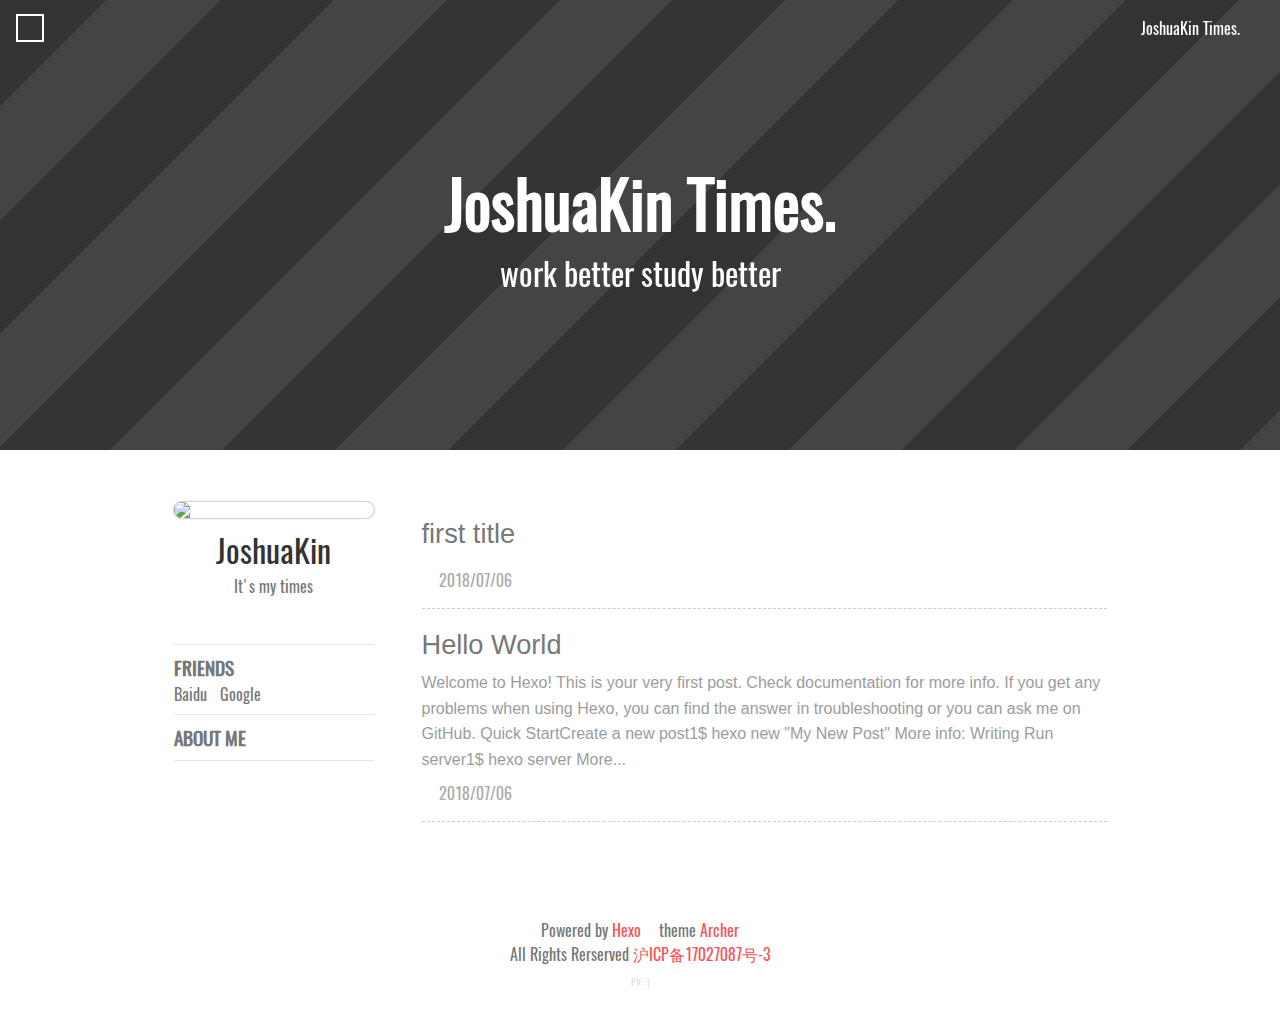
==== commit 0a447a1c: "Site updated: 2018-07-06 17:59:18" ====
--- a/index.html
+++ b/index.html
@@ -354,6 +354,29 @@
     
     
     <article class="index-post">
+        <a class="abstract-title" href = "/2018/07/06/first-title/" >
+            
+                <span>first title</span>
+        </a>
+        <div class="abstract-content">
+            
+        </div>
+        <div class="abstract-post-meta">
+            <!-- date  -->
+            <div class="abstract-date">
+                <span class="abstract-calander iconfont-archer">&#xe676;</span><span class="abstract-time">2018/07/06</span>
+            </div>
+            <!-- tags  -->
+            
+        </div>
+    </article>
+    
+    
+    
+    
+    
+    
+    <article class="index-post">
         <a class="abstract-title" href = "/2018/07/06/hello-world/" >
             
                 <span>Hello World</span>
@@ -566,9 +589,16 @@
     
     
     
+    
+    
+    
+    
+    
+    
+    
     <div class="total-and-search">
         <div class="total-archive">
-        Total : 1
+        Total : 2
         </div>
         <!-- search  -->
         
@@ -581,6 +611,11 @@
     
     <div class="archive-year"> 2018 </div>
     <ul class="year-list">
+    
+    
+        <li class="archive-post-item">
+            <span class="archive-post-date">07/06</span><a class="archive-post-title" href= "/2018/07/06/first-title/" >first title</a>
+        </li>
     
     
         <li class="archive-post-item">
